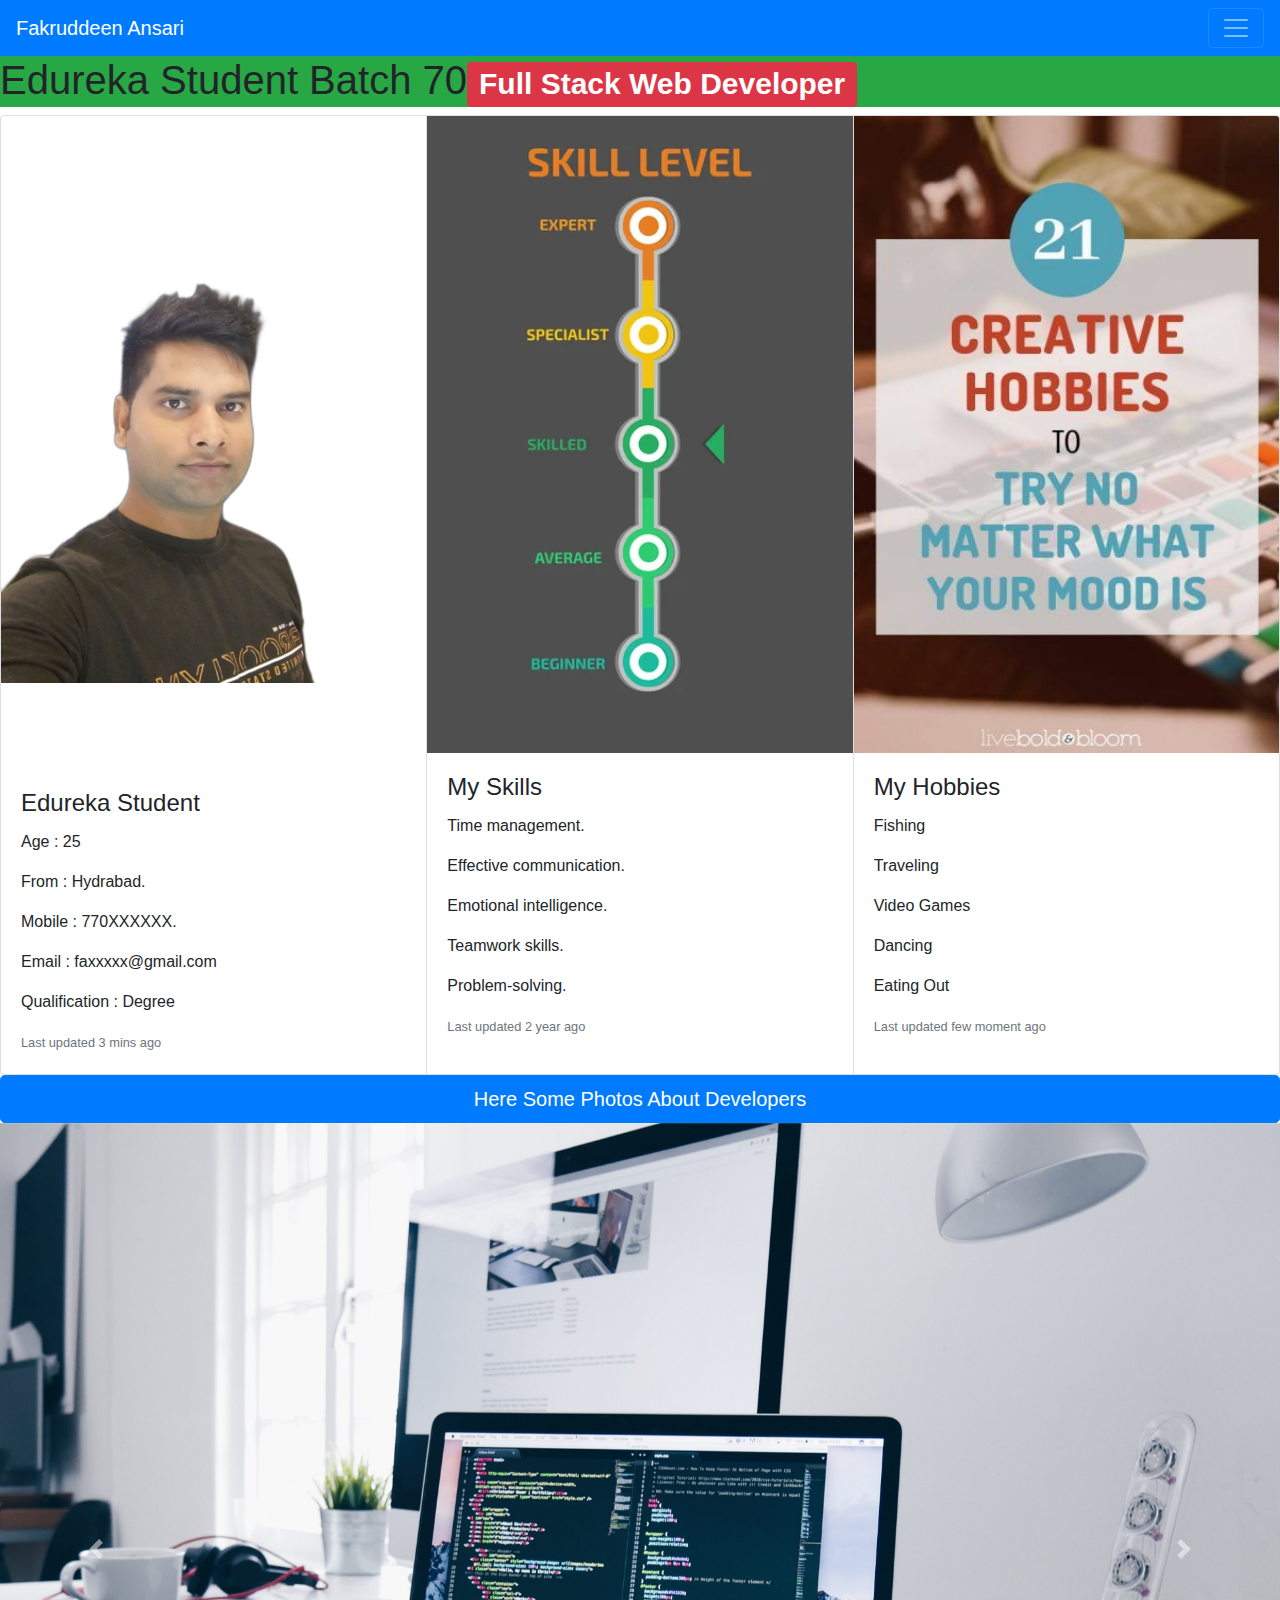
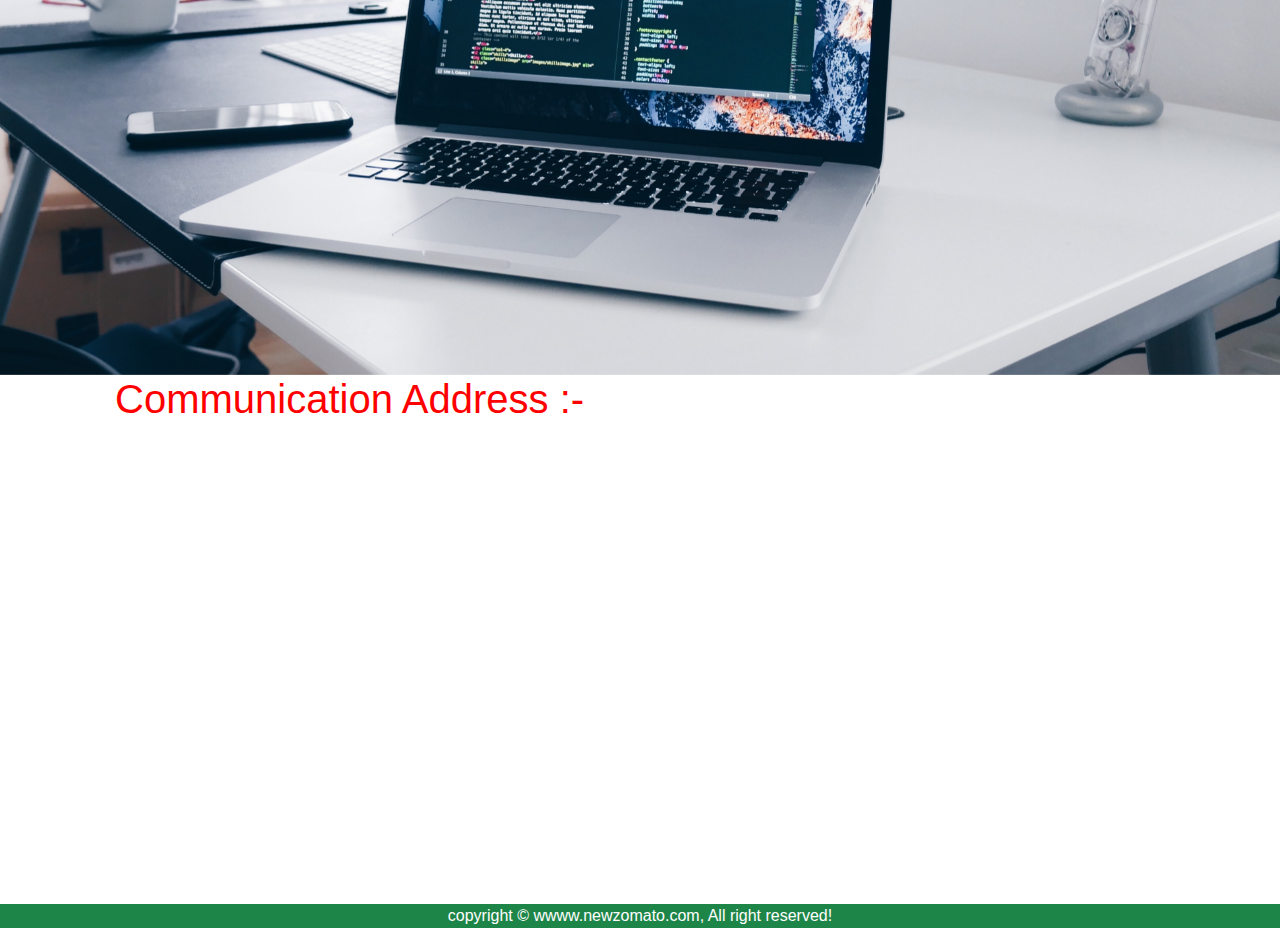
==== index.html @ 21be6766 "first ommit" ====
<!DOCTYPE html>
<html lang="en">
  <head>
    <!-- Required meta tags -->
    <meta charset="utf-8" />
    <meta
      name="viewport"
      content="width=device-width, initial-scale=1, shrink-to-fit=no"
    />

    <title>My Profile</title>
    <link rel="shortcut icon" href="faveicon.ico" type="image/x-icon" />

    <!-- Bootstrap CSS -->
    <link
      rel="stylesheet"
      href="https://cdn.jsdelivr.net/npm/bootstrap@4.0.0/dist/css/bootstrap.min.css"
      integrity="sha384-Gn5384xqQ1aoWXA+058RXPxPg6fy4IWvTNh0E263XmFcJlSAwiGgFAW/dAiS6JXm"
      crossorigin="anonymous"
    />
    <link rel="stylesheet" href="style.css" />
  </head>
  <body>
    <nav class="navbar navbar navbar-dark bg-primary">
      <a class="navbar-brand" href="/about.html">Fakruddeen Ansari</a>
      <button
        class="navbar-toggler"
        type="button"
        data-toggle="collapse"
        data-target="#navbarSupportedContent"
        aria-controls="navbarSupportedContent"
        aria-expanded="false"
        aria-label="Toggle navigation"
      >
        <span class="navbar-toggler-icon"></span>
      </button>

      <div class="collapse navbar-collapse" id="navbarSupportedContent">
        <ul class="navbar-nav mr-auto">
          <li class="nav-item active">
            <a class="nav-link" href="/index.html"
              >Home <span class="sr-only">(current)</span></a
            >
          </li>
          <li class="nav-item">
            <a
              class="nav-link"
              href="https://mail.google.com/mail/u/0/?dispatcher_command=master_lookup#inbox?compose=DmwnWrRmVGhKsdqZLvWBSPqFQjHVsgzKVRhtmsMxGTzzVDgFbHgzdWmzWxvFvpzQtkMlMXjqxjTB"
              >Contact Me On Gmail Only</a
            >
          </li>
          <li class="nav-item dropdown">
            <a
              class="nav-link dropdown-toggle"
              href="#"
              id="navbarDropdown"
              role="button"
              data-toggle="dropdown"
              aria-haspopup="true"
              aria-expanded="false"
            >
              Click Here
            </a>
            <div class="dropdown-menu" aria-labelledby="navbarDropdown">
              <a
                class="dropdown-item"
                href="https://www.facebook.com/fakruddin.ansari.967"
                >Facebook Profile</a
              >
              <a class="dropdown-item" href="https://github.com/Fakruddin54"
                >Github Profile</a
              >
              <div class="dropdown-divider"><hr /></div>
            </div>
          </li>
          <li class="nav-item">
            <a class="nav-link disabled" href="https://www.edureka.co/"
              >join Us</a
            >
          </li>
        </ul>

        <!-- Button trigger modal -->
        <button
          type="button"
          class="btn btn-success"
          data-toggle="modal"
          data-target="#exampleModal"
        >
          About Me
        </button>

        <!-- Modal -->
        <div
          class="modal fade"
          id="exampleModal"
          tabindex="-1"
          role="dialog"
          aria-labelledby="exampleModalLabel"
          aria-hidden="true"
        >
          <div class="modal-dialog" role="document">
            <div class="modal-content">
              <div class="modal-header">
                <h5 class="modal-title" id="exampleModalLabel">Submit</h5>
                <button
                  type="button"
                  class="close"
                  data-dismiss="modal"
                  aria-label="Close"
                >
                  <span aria-hidden="true">&times;</span>
                </button>
              </div>
              <div class="modal-body">
                Software developers conceive of, design, and build computer
                programs. Some develop new applications for mobile or desktop
                use, while others build underlying operating systems. Either
                way, software developers identify user needs, build programs,
                test out new software, and make improvements. Working closely
                with computer programmers, software developers fill crucial
                roles in the computer systems, manufacturing, finance, and
                software publishing industries.
              </div>
              <div class="modal-footer">
                <button
                  type="button"
                  class="btn btn-secondary"
                  data-dismiss="modal"
                >
                  Close
                </button>
                <button type="button" class="btn btn-primary">All Okay</button>
              </div>
            </div>
          </div>
        </div>
        <form class="form-inline my-2 my-lg-0">
          <input
            class="form-control mr-sm-2"
            type="search"
            placeholder="Search"
            aria-label="Search"
          />
          <button class="btn btn-outline-success my-2 my-sm-0" type="submit">
            Search
          </button>
        </form>
      </div>
    </nav>
    <!-- Titels -->
    <h1 class="bg-success">
      Edureka Student Batch 70<span class="badge badge-danger"
        >Full Stack Web Developer</span
      >
    </h1>
    <!-- Profile photos -->
    <!-- 3 images -->
    <div class="card-group">
      <div class="card">
        <img
          class="card-img-top photo54"
          src="photo.png"
          alt="Card image cap"
        />
        <div class="card-body">
          <h4 class="card-title">
            <br /><br /><br />
            Edureka Student
          </h4>
          <p class="card-text">Age : 25</p>
          <p class="card-text">From : Hydrabad.</p>
          <p class="card-text">Mobile : 770XXXXXX.</p>
          <p class="card-text">Email : faxxxxx@gmail.com</p>
          <p class="card-text">Qualification : Degree</p>
          <p class="card-text">
            <small class="text-muted">Last updated 3 mins ago</small>
          </p>
        </div>
      </div>
      <div class="card">
        <img class="card-img-top" src="skill.jpg" alt="Card image cap" />
        <div class="card-body">
          <h4 class="card-title">My Skills</h4>
          <p class="card-text">Time management.</p>
          <p class="card-text">Effective communication.</p>
          <p class="card-text">Emotional intelligence.</p>
          <p class="card-text">Teamwork skills.</p>
          <p class="card-text">Problem-solving.</p>
          <p class="card-text">
            <small class="text-muted">Last updated 2 year ago</small>
          </p>
        </div>
      </div>
      <div class="card">
        <img class="card-img-top" src="hobbies.jpg" alt="Card image cap" />
        <div class="card-body">
          <h4 class="card-title">My Hobbies</h4>
          <p class="card-text">Fishing</p>
          <p class="card-text">Traveling</p>
          <p class="card-text">Video Games</p>
          <p class="card-text">Dancing</p>
          <p class="card-text">Eating Out</p>
          <p class="card-text">
            <small class="text-muted">Last updated few moment ago</small>
          </p>
        </div>
      </div>
    </div>

    <!-- Have a look on here also -->
    <button type="button" class="btn btn-primary btn-lg btn-block">
      Here Some Photos About Developers
    </button>
    <!-- Crousels -->
    <div
      id="carouselExampleControls"
      class="carousel slide"
      data-ride="carousel"
    >
      <div class="carousel-inner">
        <div class="carousel-item active">
          <img class="d-block w-100" src="cr1.jpg" alt="First slide" />
        </div>
        <div class="carousel-item">
          <img class="d-block w-100" src="cr2.jpg" alt="Second slide" />
        </div>
        <div class="carousel-item">
          <img class="d-block w-100" src="cr3.jpg" alt="Third slide" />
        </div>
      </div>
      <a
        class="carousel-control-prev"
        href="#carouselExampleControls"
        role="button"
        data-slide="prev"
      >
        <span class="carousel-control-prev-icon" aria-hidden="true"></span>
        <span class="sr-only">Previous</span>
      </a>
      <a
        class="carousel-control-next"
        href="#carouselExampleControls"
        role="button"
        data-slide="next"
      >
        <span class="carousel-control-next-icon" aria-hidden="true"></span>
        <span class="sr-only">Next</span>
      </a>
    </div>
    <!-- Map in -->
    <div class="container">
      <div class="container">
        <div class="container">
          <h1 class="add54">Communication Address :-</h1>
          <p class="map54">
            <iframe
              src="https://www.google.com/maps/embed?pb=!1m18!1m12!1m3!1d30445.53962635519!2d78.29751928104852!3d17.47442811901494!2m3!1f0!2f0!3f0!3m2!1i1024!2i768!4f13.1!3m3!1m2!1s0x3bcb92c669f5354f%3A0x8bc6f68f0f90ef21!2sSerilingampalle%20(M)%2C%20Telangana!5e0!3m2!1sen!2sin!4v1670507360841!5m2!1sen!2sin"
              width="600"
              height="450"
              style="border: 0"
              allowfullscreen=""
              loading="lazy"
              referrerpolicy="no-referrer-when-downgrade"
            ></iframe>
          </p>
        </div>
      </div>
    </div>
    <!-- Footer -->
    <footer>
      <div class="center54">
        copyright &copy; wwww.newzomato.com, All right reserved!
      </div>
    </footer>

    <!-- Optional JavaScript -->
    <script
      src="https://code.jquery.com/jquery-3.2.1.slim.min.js"
      integrity="sha384-KJ3o2DKtIkvYIK3UENzmM7KCkRr/rE9/Qpg6aAZGJwFDMVNA/GpGFF93hXpG5KkN"
      crossorigin="anonymous"
    ></script>
    <script
      src="https://cdn.jsdelivr.net/npm/popper.js@1.12.9/dist/umd/popper.min.js"
      integrity="sha384-ApNbgh9B+Y1QKtv3Rn7W3mgPxhU9K/ScQsAP7hUibX39j7fakFPskvXusvfa0b4Q"
      crossorigin="anonymous"
    ></script>
    <script
      src="https://cdn.jsdelivr.net/npm/bootstrap@4.0.0/dist/js/bootstrap.min.js"
      integrity="sha384-JZR6Spejh4U02d8jOt6vLEHfe/JQGiRRSQQxSfFWpi1MquVdAyjUar5+76PVCmYl"
      crossorigin="anonymous"
    ></script>
  </body>
</html>
---- style.css ----
.map54 {
  margin-left: 20%;
}
.add54 {
  color: red;
}
.center54 {
  color: white;
  background-color: rgb(30, 133, 73);
  align-items: center;
  text-align: center;
}
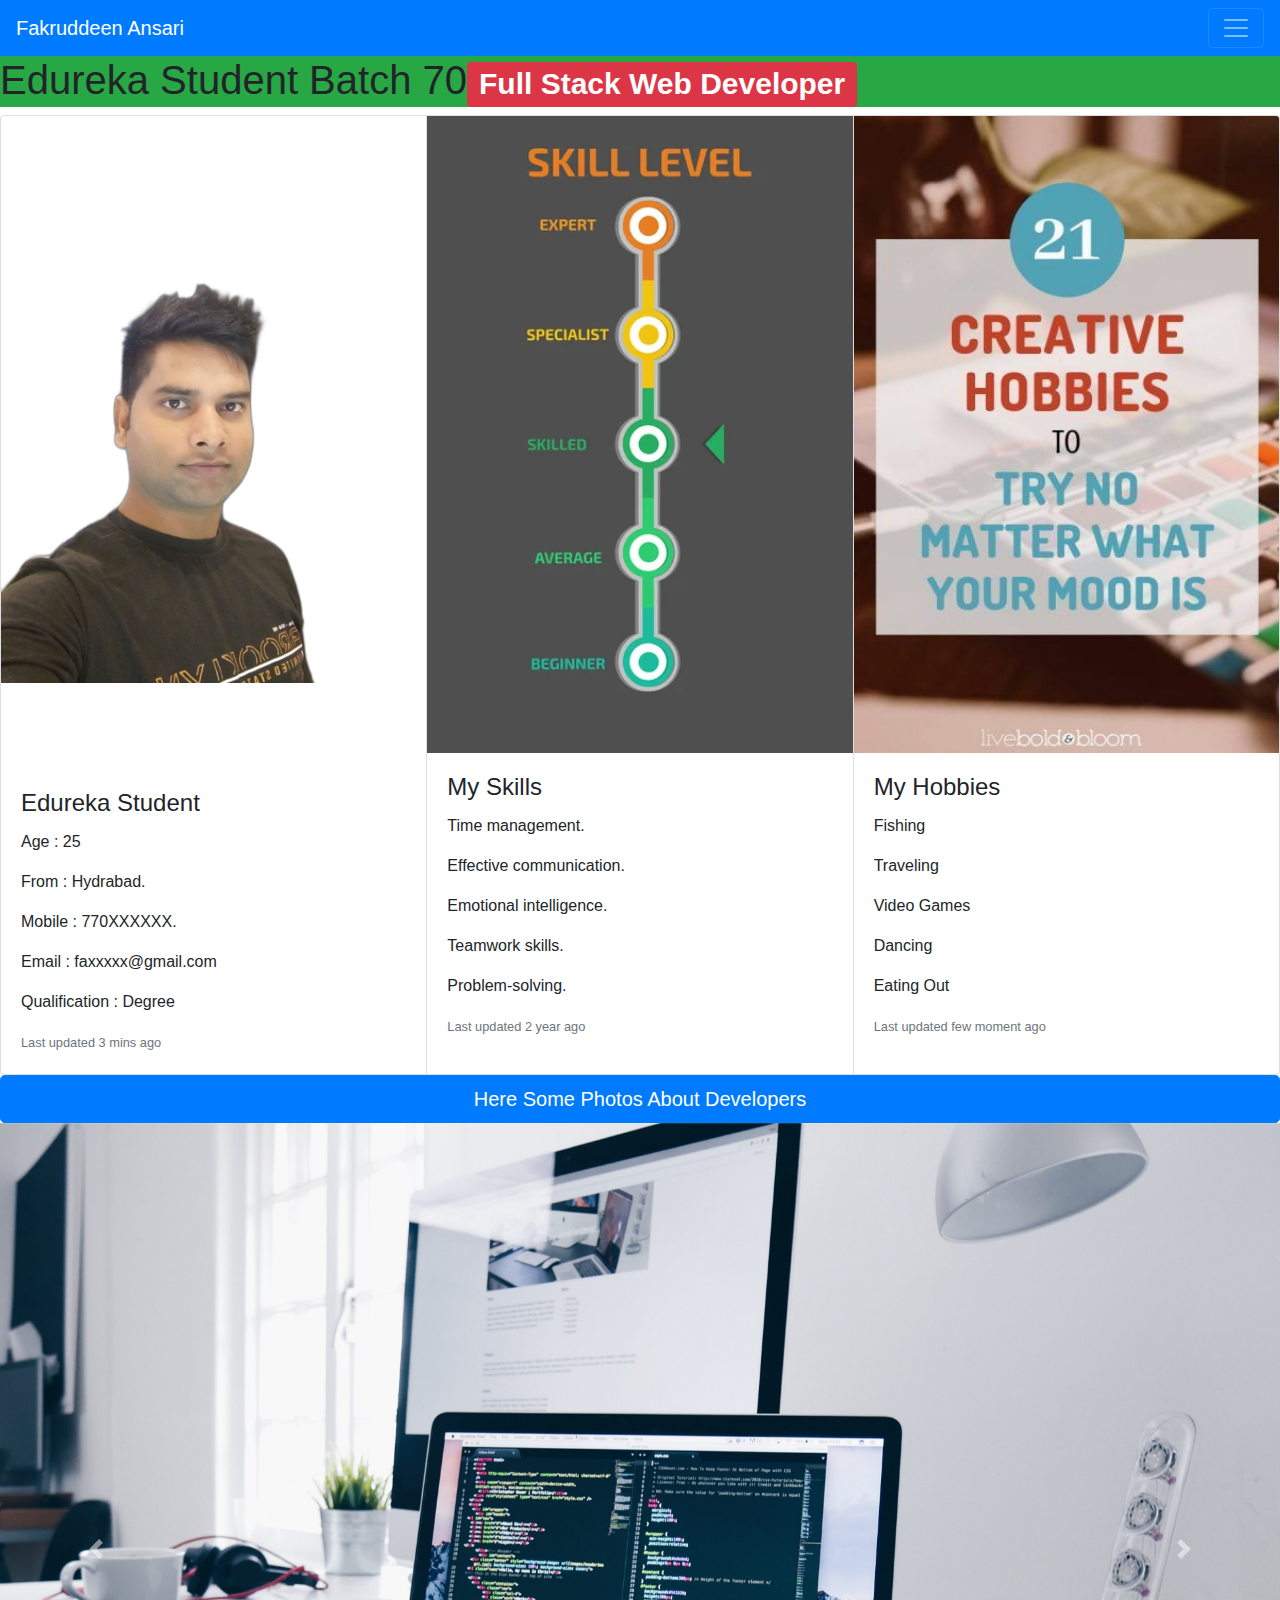
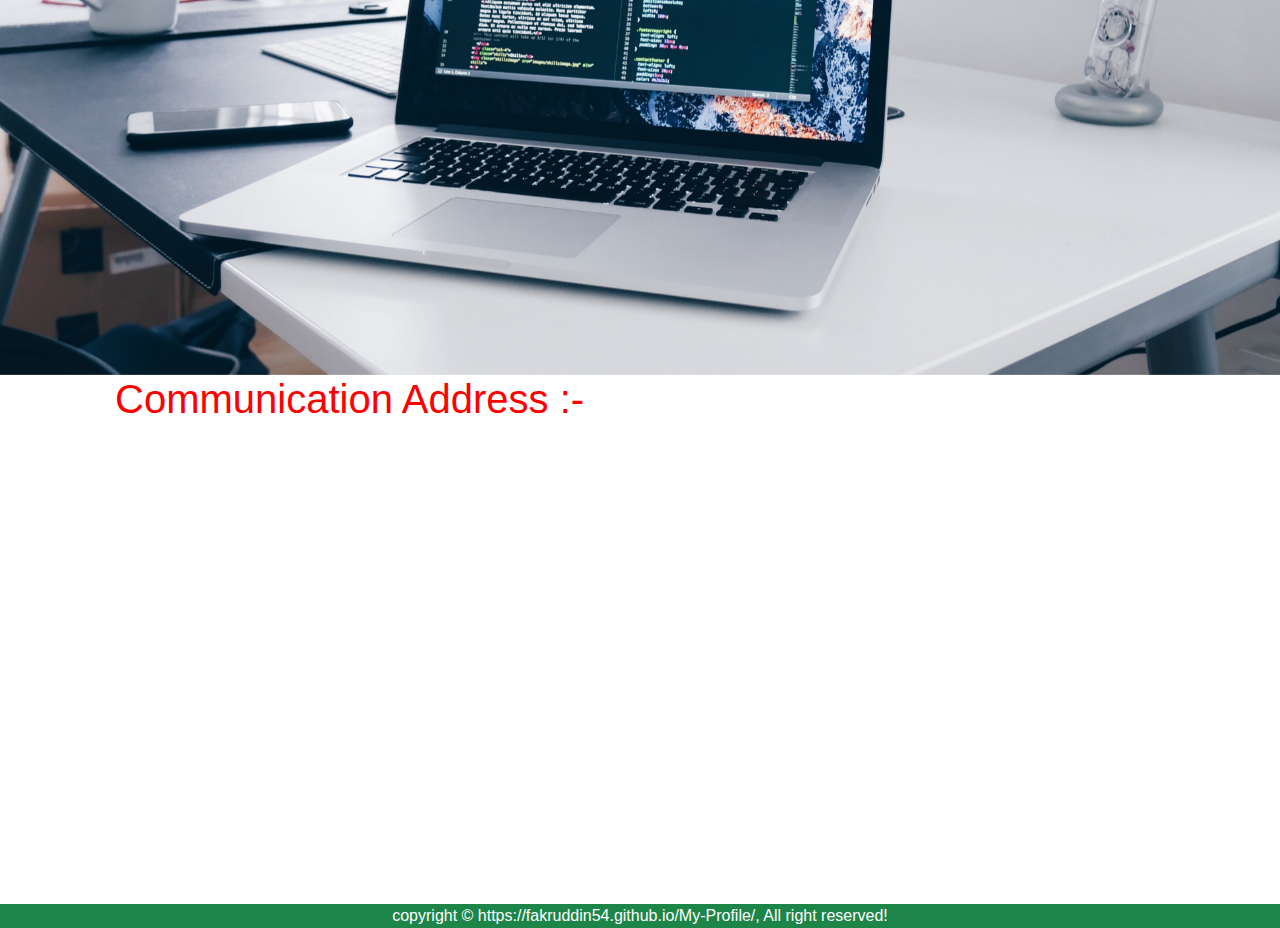
==== commit 323aa6e3: "Updated new changes" ====
--- a/index.html
+++ b/index.html
@@ -22,7 +22,7 @@
   </head>
   <body>
     <nav class="navbar navbar navbar-dark bg-primary">
-      <a class="navbar-brand" href="/about.html">Fakruddeen Ansari</a>
+      <a class="navbar-brand" href="/My-Profile/about.html">Fakruddeen Ansari</a>
       <button
         class="navbar-toggler"
         type="button"
@@ -38,7 +38,7 @@
       <div class="collapse navbar-collapse" id="navbarSupportedContent">
         <ul class="navbar-nav mr-auto">
           <li class="nav-item active">
-            <a class="nav-link" href="/index.html"
+            <a class="nav-link" href="/My-Profile/"
               >Home <span class="sr-only">(current)</span></a
             >
           </li>
@@ -270,7 +270,7 @@
     <!-- Footer -->
     <footer>
       <div class="center54">
-        copyright &copy; wwww.newzomato.com, All right reserved!
+        copyright &copy; https://fakruddin54.github.io/My-Profile/, All right reserved!
       </div>
     </footer>
 
